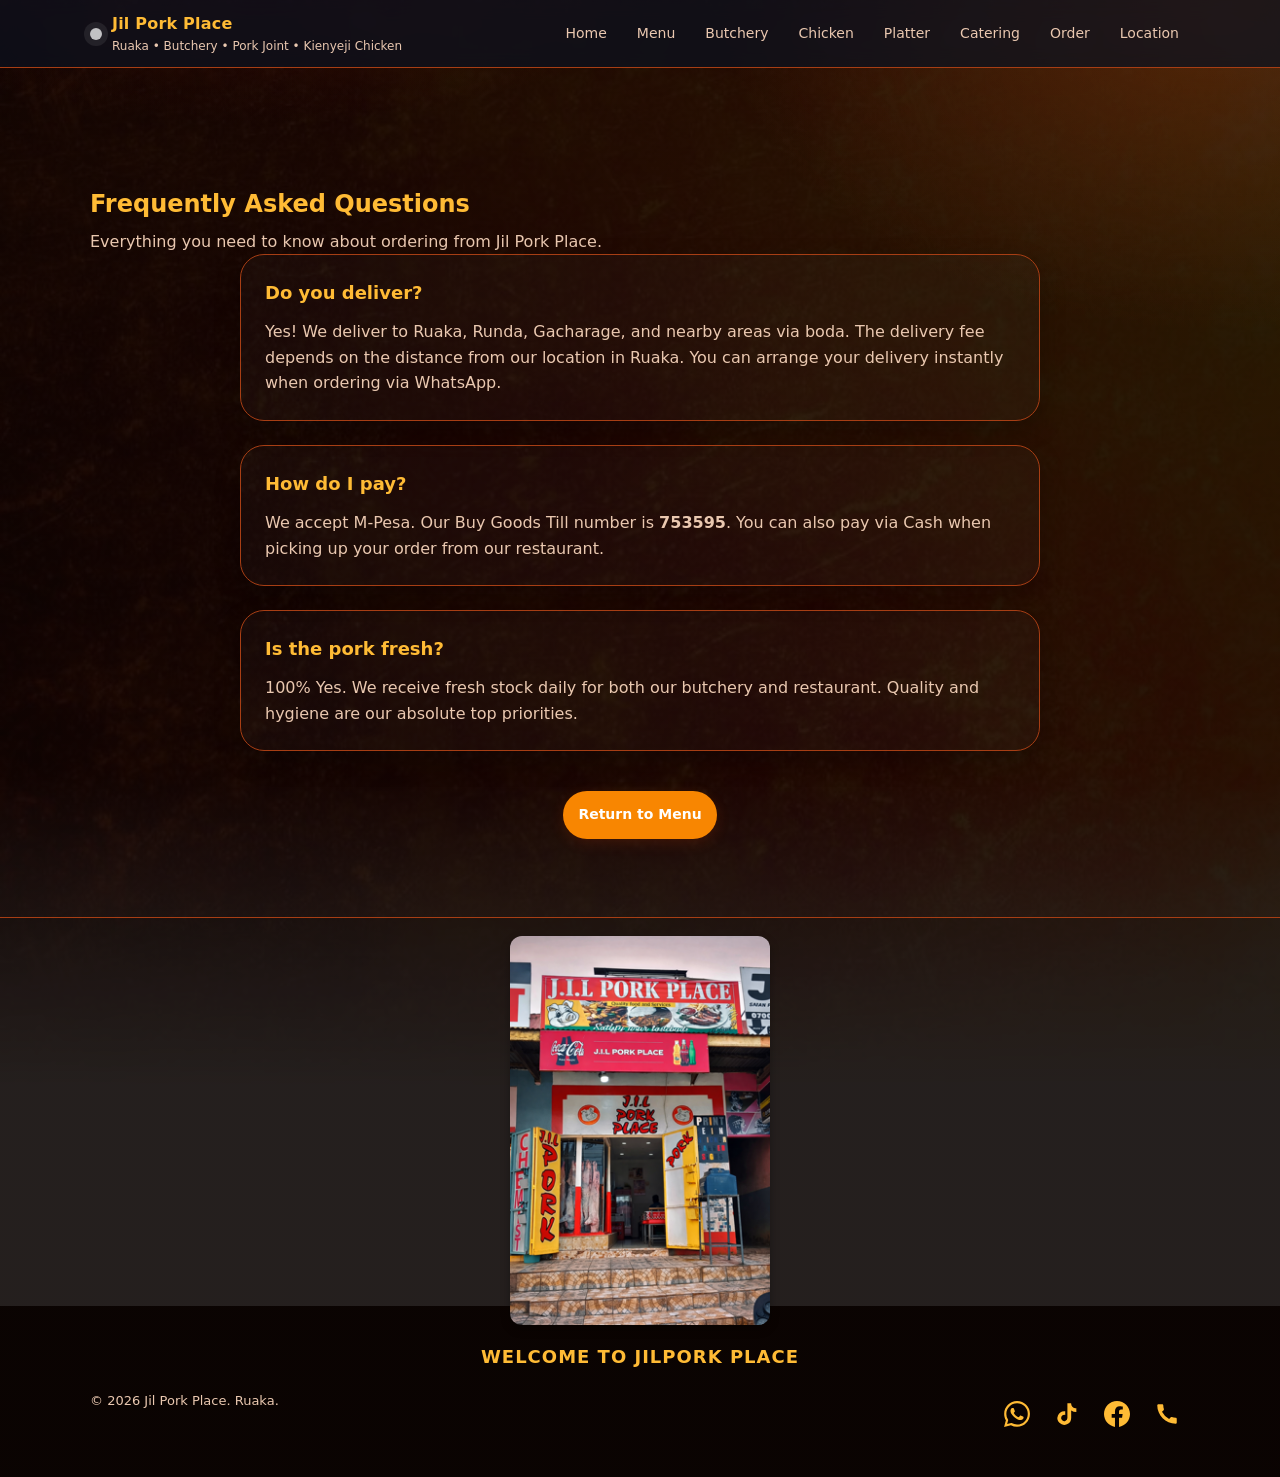
==== faq.html @ abc77c06 "UI Refinement: Created standalone FAQ page, updated links in index.html, and moved sides to the bott" ====
<!doctype html>
<html lang="en">

<head>
  <!-- Google tag (gtag.js) -->
  <script async src="https://www.googletagmanager.com/gtag/js?id=G-PQDZF0GECD"></script>
  <script>
    window.dataLayer = window.dataLayer || [];
    function gtag(){dataLayer.push(arguments);}
    gtag('js', new Date());

    gtag('config', 'G-PQDZF0GECD');
  </script>

  <meta charset="utf-8" />
  <meta name="viewport" content="width=device-width, initial-scale=1" />
  <title>Frequently Asked Questions | Jil Pork Place</title>
  <meta name="description" content="Frequently Asked Questions about Jil Pork Place in Ruaka. Delivery, payments, menu items, and freshness." />
  <meta name="theme-color" content="#0f172a" />
  <meta http-equiv="Content-Security-Policy" content="default-src 'self'; script-src 'self' 'unsafe-inline' https://www.googletagmanager.com; style-src 'self' 'unsafe-inline'; img-src 'self' data: https://www.google-analytics.com https://www.googletagmanager.com; frame-src https://www.google.com; connect-src 'self' https://www.google-analytics.com https://*.google-analytics.com https://*.analytics.google.com;">

  <link rel="stylesheet" href="styles/styles.css" />
  <link rel="stylesheet" href="styles/cart.css" />
  <link rel="icon" href="/favicon.ico" sizes="any" />
  <link rel="icon" type="image/png" sizes="32x32" href="images/favicon-32.png" />
</head>

<body>
  <a class="skip-link" href="#main">Skip to content</a>

  <header class="site-header">
    <nav class="nav" aria-label="Main navigation">
      <a class="brand" href="index.html#home" aria-label="Go to home">
        <span class="brand__dot" aria-hidden="true"></span>
        <span>
          <div class="brand__name">Jil Pork Place</div>
          <div class="brand__sub">Ruaka • Butchery • Pork Joint • Kienyeji Chicken</div>
        </span>
      </a>

      <button class="nav__toggle" id="navToggle" aria-label="Toggle menu" aria-expanded="false">
        <svg class="icon" viewBox="0 0 24 24" width="24" height="24">
          <path d="M3 18h18v-2H3v2zm0-5h18v-2H3v2zm0-7v2h18V6H3z" />
        </svg>
      </button>

      <div class="nav__links" id="navLinks">
        <a class="nav__link" href="index.html#home">Home</a>
        <a class="nav__link" href="index.html#menu">Menu</a>
        <a class="nav__link" href="index.html#butchery">Butchery</a>
        <a class="nav__link" href="index.html#chicken">Chicken</a>
        <a class="nav__link" href="index.html#platter">Platter</a>
        <a class="nav__link" href="index.html#catering">Catering</a>
        <a class="nav__link" href="index.html#order">Order</a>
        <a class="nav__link" href="index.html#location">Location</a>
      </div>
      <div class="nav__overlay" id="navOverlay"></div>
    </nav>
  </header>

  <main id="main" class="container" style="padding-top: 100px; padding-bottom: 60px;">
    <section class="section">
      <div class="section__head">
        <h2>Frequently Asked Questions</h2>
        <p>Everything you need to know about ordering from Jil Pork Place.</p>
      </div>

      <div class="grid" style="grid-template-columns: 1fr; gap: 24px; max-width: 800px; margin: 0 auto;">
        
        <div id="delivery" class="card card--soft" style="padding: 24px; scroll-margin-top: 120px;">
          <h3 style="color: var(--highlight); margin-top: 0; margin-bottom: 12px; font-size: 18px;">Do you deliver?</h3>
          <p class="muted" style="margin: 0; line-height: 1.6;">Yes! We deliver to Ruaka, Runda, Gacharage, and nearby areas via boda. The delivery fee depends on the distance from our location in Ruaka. You can arrange your delivery instantly when ordering via WhatsApp.</p>
        </div>

        <div id="payment" class="card card--soft" style="padding: 24px; scroll-margin-top: 120px;">
          <h3 style="color: var(--highlight); margin-top: 0; margin-bottom: 12px; font-size: 18px;">How do I pay?</h3>
          <p class="muted" style="margin: 0; line-height: 1.6;">We accept M-Pesa. Our Buy Goods Till number is <strong>753595</strong>. You can also pay via Cash when picking up your order from our restaurant.</p>
        </div>

        <div id="freshness" class="card card--soft" style="padding: 24px; scroll-margin-top: 120px;">
          <h3 style="color: var(--highlight); margin-top: 0; margin-bottom: 12px; font-size: 18px;">Is the pork fresh?</h3>
          <p class="muted" style="margin: 0; line-height: 1.6;">100% Yes. We receive fresh stock daily for both our butchery and restaurant. Quality and hygiene are our absolute top priorities.</p>
        </div>

      </div>

      <div style="text-align: center; margin-top: 40px;">
        <a class="btn btn--primary" href="index.html#menu">Return to Menu</a>
      </div>
    </section>
  </main>

  <footer class="site-footer" style="text-align: center; padding-bottom: 40px;">
    <div class="footer-branding" style="margin-bottom: 20px;">
      <img src="images/jil-logo.png" alt="Jil Pork Place Logo" class="footer-logo" />
      <p class="welcome-tag" style="font-weight: 800; color: var(--highlight); margin-top: 10px; font-size: 18px; letter-spacing: 1px;">Welcome to Jilpork Place</p>
    </div>
    <div class="footer">
      <div id="footerLeft">© <span id="year">2026</span> Jil Pork Place. Ruaka.</div>
      <div style="display:flex;gap:4px;align-items:center;">
        <a id="footerWa" href="https://wa.me/254723959492?text=Hi%20Jil%20Pork%20Place%2C%20I'd%20like%20to%20order." target="_blank" rel="noopener noreferrer" aria-label="WhatsApp">
          <svg class="icon" viewBox="0 0 24 24">
            <path d="M17.472 14.382c-.297-.149-1.758-.867-2.03-.967-.273-.099-.471-.148-.67.15-.197.297-.767.966-.94 1.164-.173.199-.347.223-.644.075-.297-.15-1.255-.463-2.39-1.475-.883-.788-1.48-1.761-1.653-2.059-.173-.297-.018-.458.13-.606.134-.133.298-.347.446-.52.149-.174.198-.298.298-.497.099-.198.05-.371-.025-.52-.075-.149-.669-1.612-.916-2.207-.242-.579-.487-.5-.669-.51-.173-.008-.371-.01-.57-.01-.198 0-.52.074-.792.372-.272.297-1.04 1.016-1.04 2.479 0 1.462 1.065 2.875 1.213 3.074.149.198 2.096 3.2 5.077 4.487.709.306 1.262.489 1.694.625.712.227 1.36.195 1.871.118.571-.085 1.758-.719 2.006-1.413.248-.694.248-1.289.173-1.413-.074-.124-.272-.198-.57-.347m-5.421 7.403h-.004a9.87 9.87 0 01-5.031-1.378l-.361-.214-3.741.982.998-3.648-.235-.374a9.86 9.86 0 01-1.51-5.26c.001-5.45 4.436-9.884 9.888-9.884 2.64 0 5.122 1.03 6.988 2.898a9.825 9.825 0 012.893 6.994c-.003 5.45-4.437 9.884-9.885 9.884m8.413-18.297A11.815 11.815 0 0012.05 0C5.495 0 .16 5.335.157 11.892c0 2.096.547 4.142 1.588 5.945L.057 24l6.305-1.654a11.882 11.882 0 005.683 1.448h.005c6.554 0 11.89-5.335 11.893-11.893a11.821 11.821 0 00-3.48-8.413Z" />
          </svg>
        </a>
        <a id="footerTikTok" href="https://www.tiktok.com/@j.i.l.pork.place?is_from_webapp=1&sender_device=pc" target="_blank" rel="noopener noreferrer" aria-label="TikTok">
          <svg class="icon" viewBox="0 0 24 24">
            <path d="M19.59 6.69a4.83 4.83 0 01-3.77-4.25V2h-3.45v13.67a2.89 2.89 0 01-5.2 1.74 2.89 2.89 0 012.31-4.64 2.93 2.93 0 01.88.13V9.4a6.84 6.84 0 00-1-.05A6.33 6.33 0 005 20.1a6.34 6.34 0 0010.86-4.43v-7a8.16 8.16 0 004.77 1.52v-3.4a4.85 4.85 0 01-1-.1z" />
          </svg>
        </a>
        <a id="footerFb" href="https://www.facebook.com/profile.php?id=61586075008977" target="_blank" rel="noopener noreferrer" aria-label="Facebook">
          <svg class="icon" viewBox="0 0 24 24">
            <path d="M24 12.073c0-6.627-5.373-12-12-12s-12 5.373-12 12c0 5.99 4.388 10.954 10.125 11.854v-8.385H7.078v-3.47h3.047V9.43c0-3.007 1.792-4.669 4.533-4.669 1.312 0 2.686.235 2.686.235v2.953H15.83c-1.491 0-1.956.925-1.956 1.874v2.25h3.328l-.532 3.47h-2.796v8.385C19.612 23.027 24 18.062 24 12.073z" />
          </svg>
        </a>
        <a id="footerCall" href="tel:254719419410" aria-label="Call">
          <svg class="icon" viewBox="0 0 24 24">
            <path d="M20.01 15.38c-1.23 0-2.42-.2-3.53-.56a.977.977 0 00-1.01.24l-1.51 1.51a15.09 15.09 0 01-6.59-6.59l1.51-1.51a.98.98 0 00.24-1.01c-.36-1.11-.56-2.3-.56-3.53 0-.54-.45-.99-.99-.99H4.19C3.65 3 3 3.24 3 3.99 3 13.28 10.73 21 20.01 21c.71 0 .99-.63.99-1.18v-3.45c0-.54-.45-.99-.99-.99z" />
          </svg>
        </a>
      </div>
    </div>
  </footer>
  <script>
    // Minimal script to make the mobile menu toggle work on the FAQ page
    document.addEventListener("DOMContentLoaded", () => {
      const toggle  = document.querySelector("#navToggle");
      const links   = document.querySelector("#navLinks");
      const overlay = document.querySelector("#navOverlay");

      function closeMobileMenu() {
        if (links && links.classList.contains("is-open")) {
          links.classList.remove("is-open");
          if (overlay) overlay.classList.remove("is-active");
          if (toggle) {
            toggle.setAttribute("aria-expanded", "false");
            toggle.innerHTML = '<svg class="icon" viewBox="0 0 24 24"><path d="M3 18h18v-2H3v2zm0-5h18v-2H3v2zm0-7v2h18V6H3z"/></svg>';
          }
        }
      }

      if (toggle && links) {
        toggle.addEventListener("click", () => {
          const isOpen = links.classList.toggle("is-open");
          if (overlay) overlay.classList.toggle("is-active", isOpen);
          toggle.setAttribute("aria-expanded", String(isOpen));
          toggle.innerHTML = isOpen
            ? '<svg class="icon" viewBox="0 0 24 24"><path d="M19 6.41L17.59 5 12 10.59 6.41 5 5 6.41 10.59 12 5 17.59 6.41 19 12 13.41 17.59 19 19 17.59 13.41 12z"/></svg>'
            : '<svg class="icon" viewBox="0 0 24 24"><path d="M3 18h18v-2H3v2zm0-5h18v-2H3v2zm0-7v2h18V6H3z"/></svg>';
        });
      }

      if (overlay) overlay.addEventListener("click", closeMobileMenu);
      document.querySelectorAll(".nav__link").forEach(link => link.addEventListener("click", closeMobileMenu));
    });
  </script>
</body>
</html>
---- styles/styles.css ----
/* === Jil Pork Place — Global Styles === */


:root {
  --bg: #110302;
  --panel: #2b0e08;
  --card: #36120a;
  --soft: #260b06;
  --text: #FEE4CC;
  --muted: #eac8b0;
  --line: #A73E14;
  --shadow: 0 16px 40px rgba(0, 0, 0, .65);
  --primary: #F88601;
  --highlight: #FFBB35;
  --radius: 18px;
  --radius2: 24px;
  --max: 1100px;
  --focus: 0 0 0 3px rgba(248, 134, 1, 0.4);
}

* {
  box-sizing: border-box
}

html {
  scroll-behavior: smooth;
  overflow-x: hidden;
  background-color: #110302;
  color-scheme: dark;
}

body {
  margin: 0;
  font-family: ui-sans-serif, system-ui, -apple-system, Segoe UI, Roboto, Arial;
  background:
    radial-gradient(1100px 700px at 20% -20%, rgba(172, 26, 8, 0.35), transparent 60%),
    radial-gradient(900px 600px at 95% 0%, rgba(167, 62, 20, 0.35), transparent 55%),
    linear-gradient(rgba(11, 4, 2, 0.88), rgba(11, 4, 2, 0.88)),
    url('../images/fire-background.jpeg') center center / cover fixed no-repeat;
  color: var(--text);
  line-height: 1.55;
  overflow-x: hidden;
}

a {
  color: inherit
}

hr.sep {
  border: 0;
  border-top: 1px solid var(--line);
  margin: 18px 0
}

.skip-link {
  position: absolute;
  left: -999px;
  top: 10px;
  background: #fff;
  color: #000;
  padding: 10px 12px;
  border-radius: 10px;
}

.skip-link:focus {
  left: 10px;
  outline: none;
  box-shadow: var(--focus)
}

.container {
  width: min(var(--max), calc(100% - 32px));
  margin: 0 auto;
  padding: clamp(12px, 3vh, 24px) 0 100px;
}

.site-header {
  position: sticky;
  top: 0;
  z-index: 20;
  backdrop-filter: blur(10px);
  background: rgba(11, 18, 32, .70);
  border-bottom: 1px solid var(--line);
}

.nav {
  display: flex;
  align-items: center;
  justify-content: space-between;
  width: min(var(--max), calc(100% - 32px));
  margin: 0 auto;
  padding: 12px 0;
  gap: 12px;
}

.brand {
  display: flex;
  align-items: center;
  gap: 10px;
  text-decoration: none;
}

.brand__dot {
  width: 12px;
  height: 12px;
  border-radius: 999px;
  background: rgba(255, 255, 255, .75);
  box-shadow: 0 0 0 6px rgba(255, 255, 255, .08);
}


.brand__name {
  font-weight: 800;
  letter-spacing: .2px;
  color: var(--highlight);
}

.hero h1 {
  font-size: clamp(32px, 4vw, 48px);
  margin: 0 0 10px;
  letter-spacing: -.4px;
  color: var(--highlight);
}

.section__head h2 {
  margin: 0 0 6px;
  color: var(--highlight);
}

.card h2,
.card h3 {
  margin: 0 0 8px;
  color: var(--highlight);
}

.price {
  font-weight: 900;
  letter-spacing: .2px;
  white-space: nowrap;
  color: var(--highlight);
}

.brand__sub {
  color: var(--muted);
  font-size: 12px
}

.nav__toggle {
  display: none;
  -webkit-appearance: none;
  appearance: none;
  background: transparent;
  border: 0;
  color: var(--text);
  padding: 10px;
  cursor: pointer;
  z-index: 30;
  border-radius: 8px;
  transition: background 0.2s ease;
}

.nav__toggle:hover {
  background: rgba(255, 255, 255, 0.05);
}

.nav__toggle:focus {
  outline: none;
  box-shadow: var(--focus);
  border-radius: 8px;
}

.nav__links {
  display: flex;
  flex-wrap: wrap;
  gap: 8px;
  align-items: center;
  justify-content: flex-end
}

.nav__link {
  text-decoration: none;
  font-size: 14px;
  color: var(--muted);
  padding: 8px 10px;
  border-radius: 999px;
  border: 1px solid transparent;
}

.nav__link.is-active {
  color: var(--text);
  border-color: var(--line);
  background: rgba(255, 255, 255, .04);
}

.nav__link:focus {
  outline: none;
  box-shadow: var(--focus)
}

.btn {
  display: inline-flex;
  align-items: center;
  justify-content: center;
  gap: 10px;
  padding: 12px 14px;
  border-radius: 999px;
  border: 1px solid var(--line);
  text-decoration: none;
  font-weight: 700;
  font-size: 14px;
  background: rgba(255, 255, 255, .04);
  transition: transform .12s ease, background .12s ease;
}

.btn:active {
  transform: translateY(1px)
}

.btn:focus {
  outline: none;
  box-shadow: var(--focus)
}

.btn--primary {
  background: var(--primary);
  color: #fff;
  border-color: transparent;
  box-shadow: 0 4px 14px rgba(249, 79, 9, 0.15);
}

.btn--primary:hover {
  background: #ea3f00;
  transform: translateY(-1px);
}

.btn--ghost:hover {
  background: rgba(255, 255, 255, .07)
}

.btn--link {
  background: transparent;
  border-color: transparent;
  color: rgba(255, 255, 255, .85);
  padding-left: 0;
  padding-right: 0;
}

.badge {
  display: inline-flex;
  padding: 7px 10px;
  border-radius: 999px;
  border: 1px solid var(--line);
  color: var(--muted);
  background: rgba(255, 255, 255, .03);
  font-size: 12px;
  margin: 0 0 10px;
}

.hero {
  display: grid;
  grid-template-columns: 1.2fr .8fr;
  gap: 16px;
  padding: 40px 24px;
  position: relative;
  background-size: cover;
  background-position: center;
  border-radius: var(--radius2);
  overflow: hidden;
  margin-top: 10px;
}

.hero::before {
  content: "";
  position: absolute;
  inset: 0;
  background: linear-gradient(90deg, rgba(30, 9, 5, 0.98) 0%, rgba(30, 9, 5, 0.4) 60%, transparent 100%);
  z-index: 1;
}

.hero__content {
  position: relative;
  z-index: 2;
  text-shadow: 0 2px 4px rgba(0, 0, 0, 0.8);
}



.lead {
  color: rgba(229, 231, 235, .92);
  font-size: 16px;
  margin: 0 0 16px;
  max-width: 58ch
}

.actions {
  display: flex;
  flex-wrap: wrap;
  gap: 10px;
  align-items: center
}

.trust-row {
  margin-top: 14px;
  display: grid;
  grid-template-columns: repeat(3, 1fr);
  gap: 8px;
}

.trust-card {
  border: 1px solid var(--line);
  background: rgba(255, 255, 255, .02);
  border-radius: var(--radius);
  padding: 14px;
}

.trust-card h3 {
  margin: 0 0 6px;
  font-size: 14px
}

.trust-card p {
  margin: 0;
  color: var(--muted);
  font-size: 13px
}

.hero__media {
  position: relative;
  z-index: 2;
  height: 400px; /* Essential: fixed height for the slider container */
  overflow: hidden;
  border-radius: var(--radius2);
}

.media-card {
  position: absolute;
  inset: 0;
  opacity: 0;
  transition: opacity 0.8s ease-in-out;
  pointer-events: none;
}

.media-card.slide-active {
  opacity: 1;
  pointer-events: auto;
}

.media-card__img {
  width: 100%;
  height: 100%;
  object-fit: cover;
  display: block;
}

.media-card__overlay {
  position: absolute;
  bottom: 0;
  left: 0;
  right: 0;
  padding: 24px;
  background: linear-gradient(transparent, rgba(0,0,0,0.8));
  color: white;
}



/* Hero Slideshow CSS */
#heroSlideshow {
  position: relative;
  overflow: hidden;
  border-radius: var(--radius2);
}

#heroSlideshow .media-card {
  position: absolute;
  top: 0;
  left: 0;
  width: 100%;
  height: 100%;
  opacity: 0;
  transition: opacity 1.5s ease-in-out;
  pointer-events: none;
  border-radius: 0; /* Let #heroSlideshow handle rounding */
}

#heroSlideshow .media-card.slide-active {
  opacity: 1;
  position: relative; 
  pointer-events: auto;
}

.media-card {
  position: relative;
  border-radius: var(--radius2);
  box-shadow: var(--shadow);
  overflow: hidden;
  background: rgba(255, 255, 255, .02);
}

.img-placeholder {
  height: 260px;
  background: linear-gradient(135deg, rgba(255, 255, 255, .06), rgba(255, 255, 255, .02));
}

.media-card__overlay {
  position: absolute;
  bottom: 0;
  left: 0;
  right: 0;
  padding: 20px;
  background: linear-gradient(0deg, #1e0905 0%, transparent 100%);
  color: #fff;
}

.media-card__title {
  margin: 0;
  font-weight: 900;
  font-size: 20px;
  color: var(--highlight);
  text-shadow: 0 2px 4px rgba(0,0,0,0.5);
}

.media-card__sub {
  margin: 4px 0 0;
  font-size: 14px;
  color: #fff;
  opacity: 0.9;
}

.section {
  padding: 18px 0
}



.section__head p {
  margin: 0;
  color: var(--muted)
}

.section__footer {
  display: flex;
  gap: 10px;
  flex-wrap: wrap;
  margin-top: 14px
}

.grid {
  margin-top: 14px;
  display: grid;
  grid-template-columns: repeat(3, 1fr);
  gap: 12px;
}

.card {
  border: 1px solid var(--line);
  background: rgba(255, 255, 255, .03);
  border-radius: var(--radius2);
  padding: 16px;
  box-shadow: 0 10px 26px rgba(0, 0, 0, .22);
}

.card--soft {
  background: rgba(255, 255, 255, .02)
}



.muted {
  color: var(--muted)
}

.pill {
  display: inline-flex;
  border: 1px solid var(--line);
  background: rgba(255, 255, 255, .03);
  padding: 6px 10px;
  border-radius: 999px;
  color: var(--muted);
  font-size: 12px;
}

.card__media {
  margin: -16px -16px 16px -16px;
  border-bottom: 1px solid var(--line);
  height: 200px;
  border-radius: var(--radius2) var(--radius2) 0 0;
  overflow: hidden;
}

.card__media img {
  width: 100%;
  height: 100%;
  object-fit: cover;
  display: block;
  transition: transform 0.3s ease;
}

.card:hover .card__media img {
  transform: scale(1.05);
}

.card__top {
  display: flex;
  align-items: flex-start;
  justify-content: space-between;
  gap: 10px;
}



.card__body {
  margin-top: 10px
}

.card__body p {
  margin: 0 0 10px;
  color: rgba(229, 231, 235, .90)
}

.card__actions {
  display: flex;
  gap: 10px;
  flex-wrap: wrap
}

.page-head {
  padding: 22px 0 8px
}

.page-head h1,
.page-head__title {
  margin: 0 0 6px;
  font-size: clamp(26px, 3.5vw, 38px);
  font-weight: 800;
  color: var(--highlight);
}

.filters {
  display: grid;
  grid-template-columns: 1.2fr .8fr;
  gap: 12px;
  margin-top: 14px;
}

.input {
  display: flex;
  flex-direction: column;
  gap: 6px
}

.input__label {
  font-size: 12px;
  color: var(--muted)
}

input,
select,
textarea {
  width: 100%;
  background: rgba(255, 255, 255, .03);
  border: 1px solid var(--line);
  border-radius: 14px;
  padding: 12px 12px;
  color: var(--text);
  outline: none;
}

input:focus,
select:focus,
textarea:focus {
  box-shadow: var(--focus)
}

textarea {
  resize: vertical;
  min-height: 96px
}

.form {
  display: flex;
  flex-direction: column;
  gap: 12px
}

.form__row {
  display: grid;
  grid-template-columns: 1fr 1fr;
  gap: 12px
}

.form__hint {
  margin: 0;
  color: var(--muted);
  font-size: 13px
}

.section--split {
  display: grid;
  grid-template-columns: 1fr 1fr;
  gap: 14px;
  align-items: start;
}

.checklist {
  list-style: none;
  padding: 0;
  margin: 12px 0 0;
  display: flex;
  flex-direction: column;
  gap: 8px;
}

.checklist li {
  position: relative;
  padding-left: 26px;
  color: rgba(229, 231, 235, .92);
}

.checklist li::before {
  content: "✓";
  position: absolute;
  left: 0;
  top: 0;
  color: rgba(255, 255, 255, .85);
}

.site-footer {
  border-top: 1px solid var(--line);
  background: rgba(0, 0, 0, .10);
  padding: 18px 0 180px; /* Extra bottom padding so sticky bar never covers footer content */
}

.footer {
  width: min(var(--max), calc(100% - 32px));
  margin: 0 auto;
  display: flex;
  flex-wrap: wrap;
  justify-content: space-between;
  gap: 10px;
  color: var(--muted);
  font-size: 13px;
}

.footer a {
  color: var(--highlight);
  text-decoration: none;
  display: inline-flex;
  align-items: center;
  gap: 8px;
  font-weight: 700;
  font-size: 15px;
  padding: 10px;
  /* Bigger touch target */
}

.icon {
  width: 26px;
  /* Bigger icons */
  height: 26px;
  fill: currentColor;
}

.sticky-bar {
  position: fixed;
  left: 12px;
  right: 12px;
  bottom: 12px;
  z-index: 30;
  display: none;
  gap: 10px;
  padding: 10px;
  border-radius: 999px;
  border: 1px solid var(--line);
  background: rgba(11, 18, 32, .78);
  backdrop-filter: blur(10px);
}

.sticky-bar .btn {
  flex: 1;
  padding: 10px 4px;
  font-size: 13px;
  white-space: nowrap;
}

.embed {
  margin-top: 14px;
  border-radius: var(--radius2);
  overflow: hidden;
  border: 1px solid var(--line);
  background: rgba(255, 255, 255, .02);
  min-height: 260px;
}

.embed iframe {
  width: 100%;
  height: 320px;
  border: 0
}

@media (max-width: 900px) {
  .hero {
    grid-template-columns: 1fr;
    padding: 24px 16px;
  }

  .trust-row {
    grid-template-columns: 1fr;
    gap: 8px;
  }

  .grid {
    grid-template-columns: repeat(2, 1fr); /* FORCED 2-column for all mobile screens */
    gap: 10px;
  }
  .filters {
    grid-template-columns: 1fr;
    gap: 12px;
  }

  .form__row {
    grid-template-columns: 1fr;
  }

  .section--split {
    grid-template-columns: 1fr;
  }

  .sticky-bar {
    display: flex;
  }

  /* Mobile Navigation */
  .nav__toggle {
    display: block;
  }

  .nav__links {
    position: fixed;
    top: 60px;
    left: 0;
    width: 100%;
    height: calc(100dvh - 60px);
    background: rgba(11, 18, 32, 0.98);
    backdrop-filter: blur(15px);
    flex-direction: column;
    align-items: center;
    justify-content: center;
    padding: 40px 20px;
    gap: 24px;
    transform: translateX(100%);
    transition: transform 0.4s cubic-bezier(0.4, 0, 0.2, 1);
    z-index: 25;
    border-bottom: 1px solid var(--line);
    text-align: center;
  }

  .nav__links.is-open {
    transform: translateX(0);
  }

  .nav__link {
    font-size: clamp(20px, 5vw, 24px);
    font-weight: 700;
    width: auto;
    padding: 12px 24px;
    border-radius: 99px;
  }
}

@media (max-width: 600px) {
  :root {
    --radius2: 16px;
  }

  .container {
    width: calc(100% - 24px);
  }

  /* Compact slideshow on small screens — keep the animation visible */
  .hero__media {
    display: block;
  }
  .hero__media img {
    height: 180px !important;
  }

  .card {
    padding: 8px;
    border-radius: 12px;
    background: linear-gradient(145deg, #36120a, #2b0e08);
    box-shadow: 0 4px 15px rgba(0, 0, 0, 0.4);
    border: 1px solid rgba(255, 255, 255, 0.05);
    transition: transform 0.3s ease, box-shadow 0.3s ease;
  }

  .card h2, .card h3 {
    font-size: 13px !important;
    margin-bottom: 2px;
    color: #fff; /* High contrast white title */
    letter-spacing: -0.2px;
    line-height: 1.1;
  }

  /* Hide description and portion on small screens as requested */
  .card .muted, 
  .card .card__body p {
    display: none;
  }

  .card__media {
    height: 100px;
    margin: -8px -8px 6px -8px;
    border-bottom: 2px solid var(--primary); /* Vibrant accent line */
  }

  .card .btn {
    padding: 8px 4px;
    font-size: 9px;
    gap: 2px;
    border-radius: 6px;
    font-weight: 800;
    text-transform: uppercase;
    box-shadow: 0 2px 8px rgba(248, 134, 1, 0.3);
  }

  .price {
    font-size: 12px !important;
    color: var(--highlight); /* Glowing highlight */
    font-weight: 800;
  }

  .pill {
    font-size: 8px;
    padding: 1px 6px;
    background: rgba(255, 255, 255, 0.08); /* More subtle pill */
    border-color: rgba(255, 255, 255, 0.1);
    color: #fff;
    margin-bottom: 4px;
  }
}

/* === Very small phones (320px) — only resize logo, keep 2-col grid === */
@media (max-width: 360px) {
  .footer-logo {
    width: 90%;
  }
}

/* Platter sticky card: disable on mobile */
@media (max-width: 900px) {
  .section--split > .card[style*="sticky"] {
    position: relative !important;
    top: auto !important;
  }
}

/* Empty menu search feedback */
#menuGrid:empty::after {
  content: 'No items found. Try a different search or category.';
  display: block;
  padding: 30px;
  text-align: center;
  color: var(--muted);
  font-size: 15px;
  grid-column: 1 / -1;
}

/* Overlay for mobile menu */
.nav__overlay {
  position: fixed;
  top: 0;
  left: 0;
  width: 100%;
  height: 100vh;
  background: rgba(0, 0, 0, 0.5);
  backdrop-filter: blur(2px);
  z-index: 22;
  display: none;
  opacity: 0;
  transition: opacity 0.3s ease;
}

.nav__overlay.is-active {
  display: block;
  opacity: 1;
}

/* FAQ Accordions */
.faq-summary {
  font-weight: 700;
  color: var(--highlight);
  cursor: pointer;
  list-style: none; /* Hide default arrow */
  display: flex;
  justify-content: space-between;
  align-items: center;
}
.faq-summary::after {
  content: "+";
  font-size: 20px;
}
details[open] .faq-summary::after {
  content: "−";
}
.faq-summary::-webkit-details-marker {
  display: none;
}

/* Delivery list rows */
.delivery-row {
  display: flex;
  justify-content: space-between;
  padding-bottom: 8px;
  border-bottom: 1px solid rgba(255,255,255,0.05);
  margin-bottom: 8px;
  font-size: 15px;
  color: var(--muted);
}

.delivery-row:last-child {
  border-bottom: none;
  padding-bottom: 0;
  margin-bottom: 0;
}


.rating {
  color: #fbbf24;
  font-size: 18px;
  margin-bottom: 6px;
  letter-spacing: 2px;
}

.gem-section {
  position: relative;
  background: url('../images/i-love-ruaka.jpeg') no-repeat center center;
  background-size: cover;
  border-radius: 20px;
  padding: 40px !important;
  text-align: center;
  margin: 40px 0;
  border: 1px solid var(--line);
  overflow: hidden;
  color: #fff;
}

.gem-section::before {
  content: "";
  position: absolute;
  inset: 0;
  background: rgba(30, 9, 5, 0.85); /* Deep brown overlay */
  z-index: 1;
}

.gem-section > * {
  position: relative;
  z-index: 2;
  text-shadow: 0 2px 4px rgba(0,0,0,0.8);
}

.gem-grid {
  grid-template-columns: repeat(auto-fit, minmax(200px, 1fr)) !important;
  gap: 20px !important;
  margin-top: 30px !important;
}

.footer-logo {
  width: 260px;
  height: auto;
  opacity: 1;
  transition: transform 0.3s ease;
  margin: 0 auto;
  border-radius: 12px;
  box-shadow: 0 4px 10px rgba(0,0,0,0.3);
}

.welcome-tag {
  font-weight: 800;
  color: var(--highlight);
  margin-top: 15px;
  font-size: 26px;
  letter-spacing: 1.5px;
  text-transform: uppercase;
}

@media (max-width: 600px) {
  .footer-logo {
    width: 200px;
  }
  .welcome-tag {
    font-size: 18px !important;
  }
}

/* FAQ Accordion Styling */
.faq-card {
  margin-bottom: 12px;
  border: 1px solid var(--line);
  padding: 0 !important; /* Managed by summary/p */
  overflow: hidden;
  transition: all 0.3s ease;
}

.faq-card[open] {
  border-color: var(--primary);
  background: rgba(255, 255, 255, .03);
}

.faq-summary {
  list-style: none; /* Remove default arrow */
  padding: 20px;
  font-weight: 700;
  font-size: 16px;
  color: var(--highlight);
  cursor: pointer;
  display: block; /* Safer than flex on summary elements */
  position: relative;
  user-select: none;
}

.faq-summary::-webkit-details-marker {
  display: none; /* Remove default arrow Chrome/Safari */
}

.faq-summary::after {
  content: " +";
  position: absolute;
  right: 20px;
  top: 50%;
  transform: translateY(-50%);
  color: var(--primary);
  font-size: 20px;
}

.faq-card[open] .faq-summary::after {
  content: " −";
}

.faq-card p {
  padding: 0 16px 16px;
  margin: 0;
  border-top: 1px solid rgba(255, 255, 255, 0.05);
}
---- styles/cart.css ----
/* CSS for the new Floating Cart Button */
.cart-float {
    position: fixed;
    bottom: 20px;
    right: 20px;
    background: var(--primary);
    color: white;
    padding: 12px 24px;
    border-radius: 999px;
    font-weight: 800;
    text-decoration: none;
    box-shadow: 0 8px 24px rgba(248, 134, 1, 0.5);
    z-index: 100;
    transition: transform 0.2s cubic-bezier(0.175, 0.885, 0.32, 1.275);
    animation: popIn 0.3s ease-out;
}

.cart-float:hover {
    transform: scale(1.05) translateY(-2px);
    background: #ea3f00;
}

.cart-float:active {
    transform: scale(0.95);
}

@keyframes popIn {
    from {
        transform: scale(0) translateY(20px);
        opacity: 0;
    }

    to {
        transform: scale(1) translateY(0);
        opacity: 1;
    }
}

/* Ensure sticky bar doesn't overlap on mobile */
@media (max-width: 900px) {
    .cart-float {
        bottom: 80px;
        /* Above the sticky bar */
        right: 12px;
    }
}
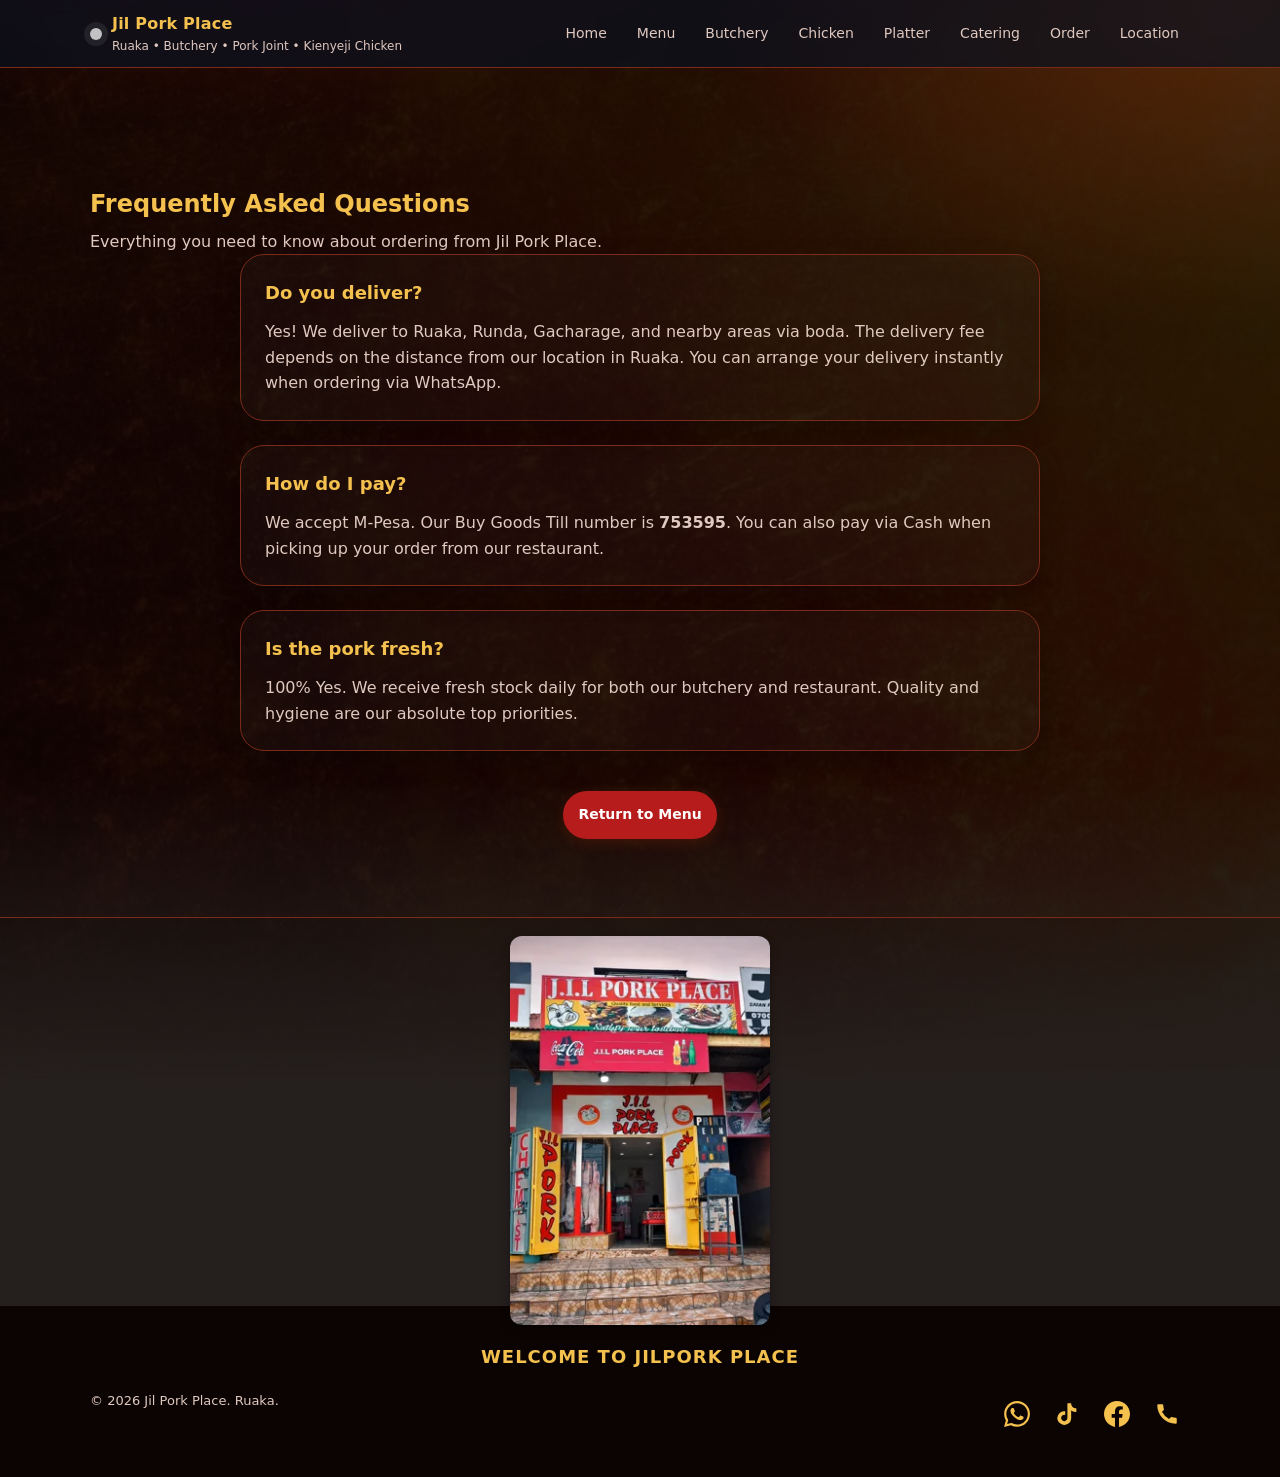
==== commit d112586e: "Optimize all images to WebP format aggressively" ====
--- a/faq.html
+++ b/faq.html
@@ -69,17 +69,17 @@
         
         <div id="delivery" class="card card--soft" style="padding: 24px; scroll-margin-top: 120px;">
           <h3 style="color: var(--highlight); margin-top: 0; margin-bottom: 12px; font-size: 18px;">Do you deliver?</h3>
-          <p class="muted" style="margin: 0; line-height: 1.6;">Yes! We deliver to Ruaka, Runda, Gacharage, and nearby areas via boda. The delivery fee depends on the distance from our location in Ruaka. You can arrange your delivery instantly when ordering via WhatsApp.</p>
+          <p style="color: var(--muted); margin: 0; line-height: 1.6; display: block !important;">Yes! We deliver to Ruaka, Runda, Gacharage, and nearby areas via boda. The delivery fee depends on the distance from our location in Ruaka. You can arrange your delivery instantly when ordering via WhatsApp.</p>
         </div>
 
         <div id="payment" class="card card--soft" style="padding: 24px; scroll-margin-top: 120px;">
           <h3 style="color: var(--highlight); margin-top: 0; margin-bottom: 12px; font-size: 18px;">How do I pay?</h3>
-          <p class="muted" style="margin: 0; line-height: 1.6;">We accept M-Pesa. Our Buy Goods Till number is <strong>753595</strong>. You can also pay via Cash when picking up your order from our restaurant.</p>
+          <p style="color: var(--muted); margin: 0; line-height: 1.6; display: block !important;">We accept M-Pesa. Our Buy Goods Till number is <strong>753595</strong>. You can also pay via Cash when picking up your order from our restaurant.</p>
         </div>
 
         <div id="freshness" class="card card--soft" style="padding: 24px; scroll-margin-top: 120px;">
           <h3 style="color: var(--highlight); margin-top: 0; margin-bottom: 12px; font-size: 18px;">Is the pork fresh?</h3>
-          <p class="muted" style="margin: 0; line-height: 1.6;">100% Yes. We receive fresh stock daily for both our butchery and restaurant. Quality and hygiene are our absolute top priorities.</p>
+          <p style="color: var(--muted); margin: 0; line-height: 1.6; display: block !important;">100% Yes. We receive fresh stock daily for both our butchery and restaurant. Quality and hygiene are our absolute top priorities.</p>
         </div>
 
       </div>
@@ -92,7 +92,7 @@
 
   <footer class="site-footer" style="text-align: center; padding-bottom: 40px;">
     <div class="footer-branding" style="margin-bottom: 20px;">
-      <img src="images/jil-logo.png" alt="Jil Pork Place Logo" class="footer-logo" />
+      <img src="images/jil-logo.webp" alt="Jil Pork Place Logo" class="footer-logo" />
       <p class="welcome-tag" style="font-weight: 800; color: var(--highlight); margin-top: 10px; font-size: 18px; letter-spacing: 1px;">Welcome to Jilpork Place</p>
     </div>
     <div class="footer">
--- a/styles/styles.css
+++ b/styles/styles.css
@@ -2,20 +2,20 @@
 
 
 :root {
-  --bg: #110302;
-  --panel: #2b0e08;
-  --card: #36120a;
-  --soft: #260b06;
-  --text: #FEE4CC;
-  --muted: #eac8b0;
-  --line: #A73E14;
+  --bg: #0F0A08;
+  --panel: #3B1F1A;
+  --card: #4A241E;
+  --soft: #2E0F0C;
+  --text: #FFF7F2;
+  --muted: #E0C9C0;
+  --line: #7A2B19;
   --shadow: 0 16px 40px rgba(0, 0, 0, .65);
-  --primary: #F88601;
-  --highlight: #FFBB35;
+  --primary: #B71C1C;
+  --highlight: #F4C14F;
   --radius: 18px;
   --radius2: 24px;
   --max: 1100px;
-  --focus: 0 0 0 3px rgba(248, 134, 1, 0.4);
+  --focus: 0 0 0 3px rgba(183, 28, 28, 0.18);
 }
 
 * {
@@ -36,7 +36,7 @@
     radial-gradient(1100px 700px at 20% -20%, rgba(172, 26, 8, 0.35), transparent 60%),
     radial-gradient(900px 600px at 95% 0%, rgba(167, 62, 20, 0.35), transparent 55%),
     linear-gradient(rgba(11, 4, 2, 0.88), rgba(11, 4, 2, 0.88)),
-    url('../images/fire-background.jpeg') center center / cover fixed no-repeat;
+    url('../images/fire-background.webp') center center / cover fixed no-repeat;
   color: var(--text);
   line-height: 1.55;
   overflow-x: hidden;
@@ -385,8 +385,8 @@
 
 #heroSlideshow .media-card.slide-active {
   opacity: 1;
-  position: relative; 
   pointer-events: auto;
+  z-index: 5;
 }
 
 .media-card {
@@ -777,12 +777,9 @@
     width: calc(100% - 24px);
   }
 
-  /* Compact slideshow on small screens — keep the animation visible */
+  /* Compact slideshow on small screens */
   .hero__media {
-    display: block;
-  }
-  .hero__media img {
-    height: 180px !important;
+    height: 320px;
   }
 
   .card {
@@ -934,7 +931,7 @@
 
 .gem-section {
   position: relative;
-  background: url('../images/i-love-ruaka.jpeg') no-repeat center center;
+  background: url('../images/i-love-ruaka.webp') no-repeat center center;
   background-size: cover;
   border-radius: 20px;
   padding: 40px !important;
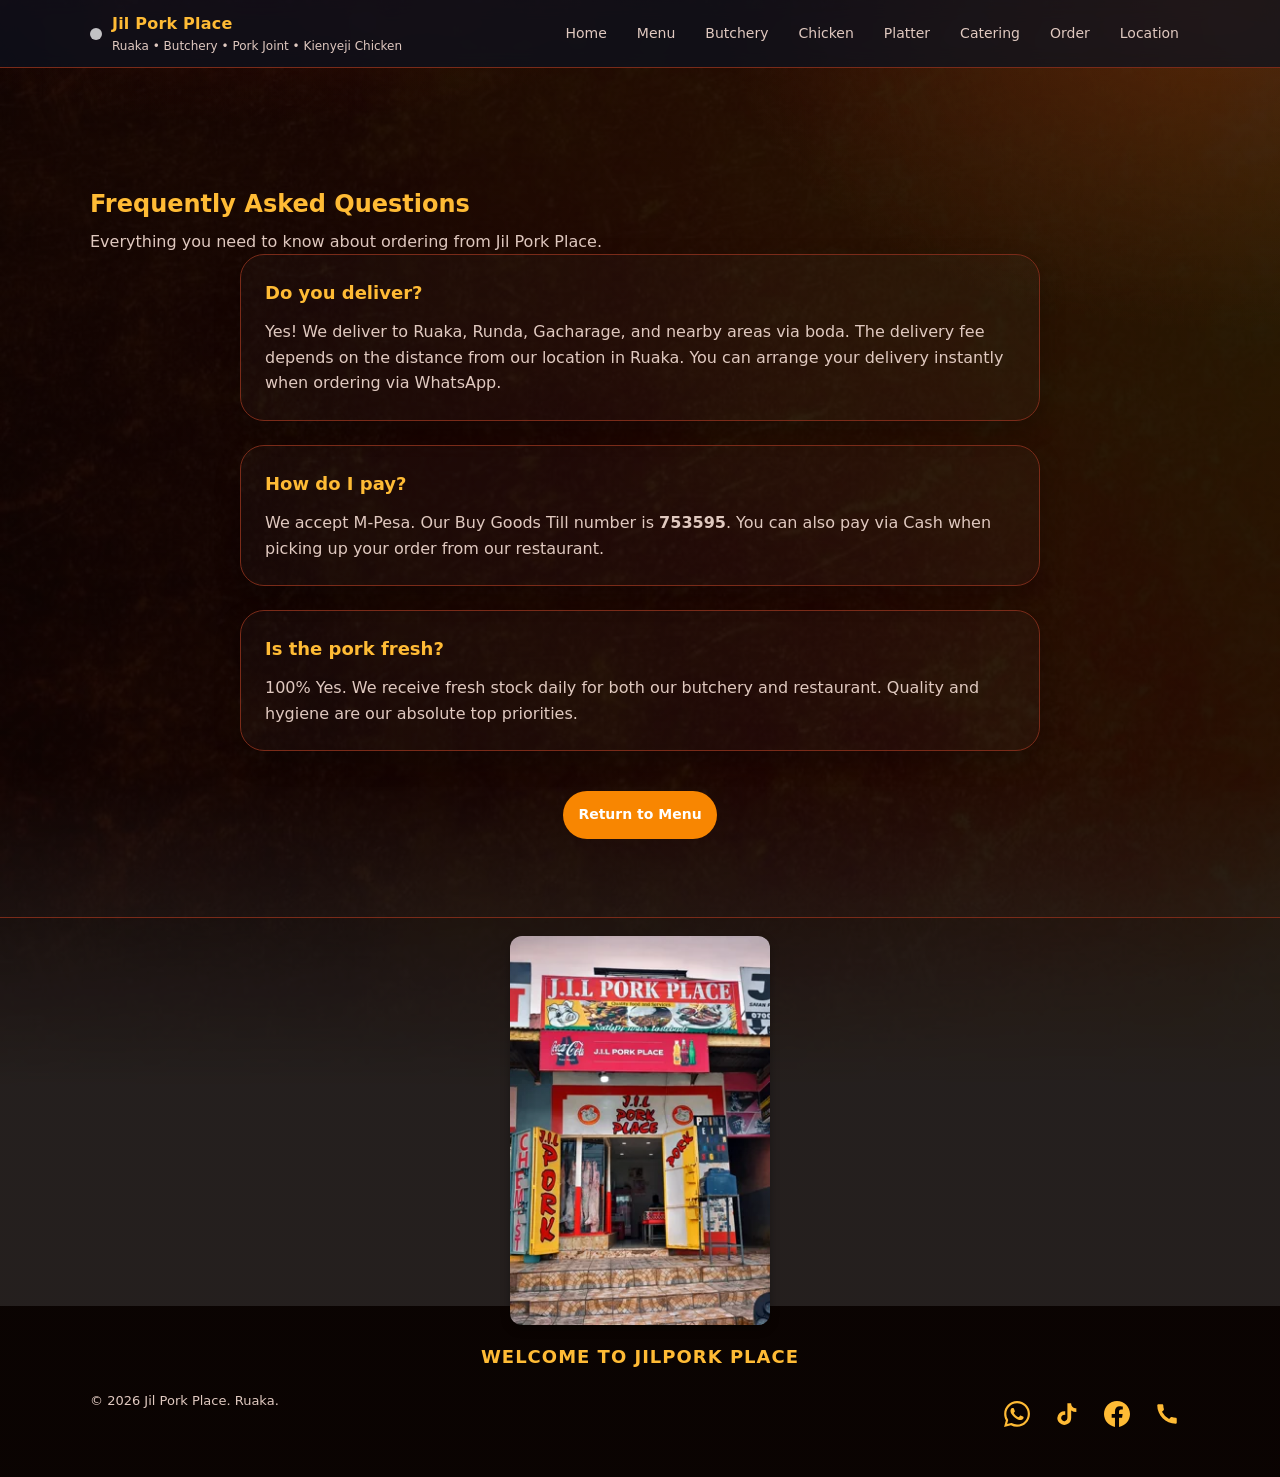
==== commit 85b8d7b1: "seo: update hardcoded URLs from .site to .com" ====
--- a/faq.html
+++ b/faq.html
@@ -17,6 +17,13 @@
   <title>Frequently Asked Questions | Jil Pork Place</title>
   <meta name="description" content="Frequently Asked Questions about Jil Pork Place in Ruaka. Delivery, payments, menu items, and freshness." />
   <meta name="theme-color" content="#0f172a" />
+  <!-- Canonical -->
+  <link rel="canonical" href="https://www.jilporkplace.com/faq.html" />
+  <!-- Open Graph -->
+  <meta property="og:title" content="FAQ | Jil Pork Place" />
+  <meta property="og:description" content="Delivery, payments, freshness — all your questions answered." />
+  <meta property="og:url" content="https://www.jilporkplace.com/faq.html" />
+  <meta property="og:type" content="website" />
   <meta http-equiv="Content-Security-Policy" content="default-src 'self'; script-src 'self' 'unsafe-inline' https://www.googletagmanager.com; style-src 'self' 'unsafe-inline'; img-src 'self' data: https://www.google-analytics.com https://www.googletagmanager.com; frame-src https://www.google.com; connect-src 'self' https://www.google-analytics.com https://*.google-analytics.com https://*.analytics.google.com;">
 
   <link rel="stylesheet" href="styles/styles.css" />
--- a/styles/styles.css
+++ b/styles/styles.css
@@ -10,12 +10,12 @@
   --muted: #E0C9C0;
   --line: #7A2B19;
   --shadow: 0 16px 40px rgba(0, 0, 0, .65);
-  --primary: #B71C1C;
-  --highlight: #F4C14F;
+  --primary: #F88601;       /* Original Jil Pork warm amber */
+  --highlight: #FFBB35;      /* Original Jil Pork gold */
   --radius: 18px;
   --radius2: 24px;
   --max: 1100px;
-  --focus: 0 0 0 3px rgba(183, 28, 28, 0.18);
+  --focus: 0 0 0 3px rgba(248, 134, 1, 0.28);
 }
 
 * {
@@ -105,7 +105,6 @@
   height: 12px;
   border-radius: 999px;
   background: rgba(255, 255, 255, .75);
-  box-shadow: 0 0 0 6px rgba(255, 255, 255, .08);
 }
 
 
@@ -225,12 +224,13 @@
   background: var(--primary);
   color: #fff;
   border-color: transparent;
-  box-shadow: 0 4px 14px rgba(249, 79, 9, 0.15);
+  box-shadow: none;
 }
 
 .btn--primary:hover {
-  background: #ea3f00;
+  background: #d97400;
   transform: translateY(-1px);
+  box-shadow: none;
 }
 
 .btn--ghost:hover {
@@ -818,7 +818,7 @@
     border-radius: 6px;
     font-weight: 800;
     text-transform: uppercase;
-    box-shadow: 0 2px 8px rgba(248, 134, 1, 0.3);
+    box-shadow: none;
   }
 
   .price {
